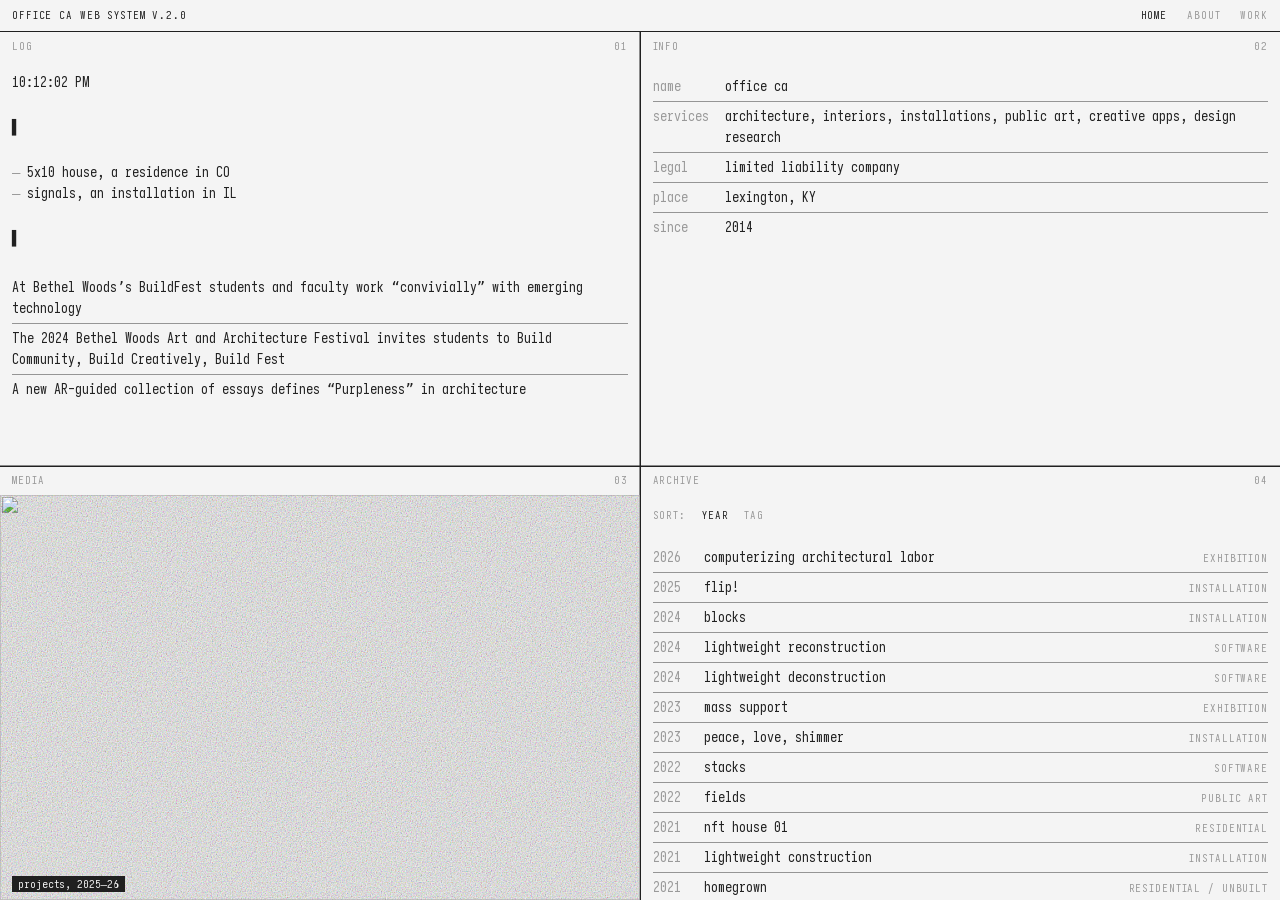
==== index.html @ b6ec3b97 "initial commit" ====
<!doctype html>
<html lang="en">
<head>
  <meta charset="utf-8">
  <meta name="viewport" content="width=device-width, initial-scale=1">
  <title>quadrants</title>
  <!-- <link rel="preload" href="https://www.galocanizares.com/_next/static/css/cb2c95bd32c16531.css" as="style"> -->
  <link rel="stylesheet" href="style.css">
</head>
<body>
  <header id="nav"></header>
  <main id="grid"></main>
  <div id="mark" aria-hidden="true"></div>
  <script src="app.js"></script>
</body>
</html>
---- style.css ----
@font-face {
  font-family: "office-ca-mono";
  src:
    url("./content/office-ca-mono-lt.woff2") format("woff2");
}

:root {
  --paper: #f4f4f4;
  --ink: #202020;
  --faint: #999999;
  --line: #202020;
  --accent: #202020; /* blueprint blue */
  --bar-h: 2rem;
}

* { box-sizing: border-box; margin: 0; }

html, body { height: 100%; }

body {
  font: 14px/1.5 "office-ca-mono", ui-monospace, monospace;
  background: var(--paper);
  color: var(--ink);
}

/* top nav */
#nav {
  display: flex;
  justify-content: space-between;
  align-items: center;
  height: var(--bar-h);
  padding: 0 0.75rem;
  font-size: 11px;
  text-transform: uppercase;
  letter-spacing: 0.08em;
  border-bottom: 1px solid var(--line);
}
#nav nav { display: flex; gap: 1.25rem; }
#nav a { color: var(--faint); text-decoration: none; }
#nav a:hover, #nav a:focus-visible { color: var(--ink); }
#nav a.active { color: var(--accent); }
.nav-title { color: var(--ink); }

/* the grid — template comes from the layout state */
#grid {
  display: grid;
  height: calc(100vh - var(--bar-h));
  grid-template: var(--layout, 1fr 1fr / 1fr 1fr);
  gap: 1px;                    /* hairlines between cells, any layout */
  background: var(--line);
}

.quadrant {
  display: flex;
  flex-direction: column;
  min-height: 0;
  background: var(--paper);
}

/* registration mark at the center intersection (quad layout only) */
#mark {
  position: fixed;
  top: calc(50% + var(--bar-h) / 2);
  left: 50%;
  transform: translate(-50%, -54%);
  color: var(--accent);
  background: var(--paper);
  padding: 0 2px;
  pointer-events: none;
}

/* quadrant chrome */
.q-bar {
  display: flex;
  justify-content: space-between;
  align-items: center;
  height: 1.75rem;
  padding: 0 0.75rem;
  font-size: 11px;
  text-transform: uppercase;
  letter-spacing: 0.08em;
  color: var(--faint);
  flex: none;
  position: relative;
}
.q-bar::after {
  content: "";
  position: absolute; left: 0; right: 0; bottom: 0;
  transform-origin: left;
  animation: draw .6s cubic-bezier(.7, 0, .2, 1) both;
  animation-delay: calc(var(--d) + 200ms);
}

.q-body {
  overflow-y: auto;
  display: flex;
  flex-direction: column;
  flex: 1;
  min-height: 0;
}

/* each module is a row: edge-to-edge rule, own padding */
.q-body > * {
  padding: 0.75rem;
}

/* two-column quadrant body */
.q-body.cols-2 {
  display: grid;
  grid-template-columns: 1fr 1fr;
  align-content: start;
}
/* .q-body.cols-2 > *:nth-child(odd) { border-right: 1px solid var(--line); } */
.span-2 { grid-column: 1 / -1; border-right: 0 !important; }

/* modules */
.m-title h2 { font-size: 1.35rem; font-weight: 600; letter-spacing: -0.01em; }
.m-title p { color: var(--faint); }

/* .m-paragraph { max-width: 52ch; } */

.m-image img {
  width: 100%;
  object-fit: cover;
  object-position: center;
  display: block;
  filter: url('data:image/svg+xml,<svg xmlns="http://www.w3.org/2000/svg"><filter id="n" x="0" y="0" width="100%25" height="100%25"><feTurbulence type="fractalNoise" baseFrequency="0.8" numOctaves="2" stitchTiles="stitch" result="n"/><feBlend in="SourceGraphic" in2="n" mode="overlay"/></filter></svg>#n');
}
.m-image figcaption { font-size: 11px; color: var(--faint); margin-top: 0.35rem; }

/* slideshow module: fills the quadrant, edge to edge */
.q-body > .m-slideshow { padding: 0; }
.m-slideshow {
  position: relative;
  flex: 1;          /* take all remaining q-body height */
  min-height: 0;    /* allow it to shrink instead of overflowing */
}
.m-slideshow img {
  position: absolute;
  inset: 0;
  width: 100%;
  height: 100%;
  object-fit: cover;
  display: block;
  filter: url('data:image/svg+xml,<svg xmlns="http://www.w3.org/2000/svg"><filter id="n" x="0" y="0" width="100%25" height="100%25"><feTurbulence type="fractalNoise" baseFrequency="0.8" numOctaves="2" stitchTiles="stitch" result="n"/><feBlend in="SourceGraphic" in2="n" mode="overlay"/></filter></svg>#n');
  opacity: 0;
  transition: opacity 0.8s ease;
}
.m-slideshow img.active { opacity: 1; }
.m-slideshow figcaption {
  position: absolute;
  bottom: 0.5rem; left: 0.75rem;
  font-size: 11px;
  color: var(--paper);
  background: var(--ink);
  padding: 0 0.35rem;
  z-index: 1;
}

.m-links, .m-list { list-style: none; }
.m-links a { color: var(--accent); text-decoration: none; }
.m-links a:hover, .m-links a:focus-visible { text-decoration: underline; }
.m-links li, .m-kv div {
  padding: 0.25rem 0;
  border-bottom: 1px solid color-mix(in srgb, var(--line) 45%, var(--paper));
}
.m-links li:last-child, .m-kv div:last-child { border-bottom: 0; }
.m-list li::before { content: "— "; color: var(--faint); }

.m-kv div { display: flex; gap: 1rem; }
.m-kv dt { color: var(--faint); min-width: 8ch; }

.m-clock { color: var(--accent); }

.m-typing .caret {
  color: var(--accent);
  animation: blink 1s steps(1) infinite;
}
@keyframes blink { 50% { opacity: 0; } }

/* projects module: rows inside the row */
.q-body > .m-projects { padding: 0; }
.m-projects article { padding: 0.75rem; }
.m-projects article:last-child { border-bottom: 0; }
.m-projects img {
  width: 100%;
  aspect-ratio: 3 / 2;
  object-fit: cover;
  display: block;
  filter: grayscale(100%) sepia(50%) hue-rotate(var(--hue)) url('data:image/svg+xml,<svg xmlns="http://www.w3.org/2000/svg"><filter id="n" x="0" y="0" width="100%25" height="100%25"><feTurbulence type="fractalNoise" baseFrequency="0.8" numOctaves="2" stitchTiles="stitch" result="n"/><feBlend in="SourceGraphic" in2="n" mode="overlay"/></filter></svg>#n');

  margin-bottom: 0.5rem;
}
.m-projects .p-head { display: flex; justify-content: space-between; align-items: baseline; }
.m-projects h3 { font-size: 1rem; font-weight: 600; }
.m-projects h3 a { color: var(--accent); text-decoration: none; }
.m-projects h3 a:hover, .m-projects h3 a:focus-visible { text-decoration: underline; }
.m-projects .p-head span, .m-projects .p-tags { color: var(--faint); font-size: 11px; }
.m-projects .p-tags { text-transform: uppercase; letter-spacing: 0.08em; }
.m-projects p { max-width: 52ch; margin-top: 0.25rem; }
.m-projects .m-unknown { display: block; padding: 0.75rem; }
.m-projects.p-cols { display: grid; grid-template-columns: 1fr 1fr 1fr; align-content: start; }
/* .m-projects.p-cols article:nth-child(odd) { border-right: 1px solid var(--line); } */
.m-projects.p-cols article:nth-last-child(-n+2) { border-bottom: 0; }
.m-unknown { color: var(--faint); font-style: italic; }
.error { padding: 1rem; color: var(--faint); }

:focus-visible { outline: 2px solid var(--accent); outline-offset: 2px; }

/* projects-list module: ruled table rows */
.pl-sort {
  display: flex;
  gap: 1rem;
  align-items: baseline;
  font-size: 11px;
  text-transform: uppercase;
  letter-spacing: 0.08em;
  color: var(--faint);
  margin-bottom: 0.5rem;
}
.pl-sort button {
  background: none;
  border: 0;
  padding: 0;
  font: inherit;
  color: var(--faint);
  cursor: pointer;
  text-transform: inherit;
  letter-spacing: inherit;
}
.pl-sort button:hover, .pl-sort button:focus-visible { color: var(--ink); }
.pl-sort button.active { color: var(--accent); }

.pl-items { list-style: none; padding: 0.75rem; }
.pl-items li {
  display: grid;
  grid-template-columns: 5ch 1fr auto;   /* year | title | tags */
  gap: 1rem;
  align-items: baseline;
  border-bottom: 1px solid color-mix(in srgb, var(--line) 45%, var(--paper));
}
.pl-items li:last-child { border-bottom: 0; }

.pl-year { color: var(--faint); }
.pl-title a { color: var(--accent); text-decoration: none; }
.pl-title a:hover, .pl-title a:focus-visible { text-decoration: underline; }
.pl-tags {
  color: var(--faint);
  font-size: 11px;
  text-transform: uppercase;
  letter-spacing: 0.08em;
  text-align: right;
  white-space: nowrap;
}

.q-body > .m-projects-list { padding: 0; }
.m-projects-list .pl-sort { padding: 0.75rem 0.75rem 0; }
.m-projects-list .pl-items li { padding: 0.25rem 0; }

/* single-project module: fills the quadrant, data over image */
.q-body > .m-single-project { padding: 0; }
.m-single-project {
  position: relative;
  flex: 1;
  min-height: 90dvh;
}
.m-single-project img {
  position: absolute;
  inset: 0;
  width: 75%; height:75%;
  object-fit: cover;
  display: block;
  opacity: 0;
  transition: opacity 0.4s ease;
  padding: 0.75rem 0.75rem;
}
.m-single-project img.active { opacity: 1; }

/* data panel, bottom-left */
.m-single-project .sp-info {
  position: absolute;
  left: 0.75rem;
  bottom: 0.75rem;
  /* max-width: min(52ch, calc(100% - 1.5rem)); */
  max-width: 50%;
  max-height: min(60%, 38dvh);
  overflow-y: auto;
  background: var(--paper);
  padding: 0.75rem;
}
.m-single-project .p-head { display: flex; justify-content: space-between; align-items: baseline; gap: 1rem; }
.m-single-project h3 { font-size: 1rem; font-weight: 600; }
.m-single-project h3 a { color: var(--accent); text-decoration: none; }
.m-single-project h3 a:hover, .m-single-project h3 a:focus-visible { text-decoration: underline; }
.m-single-project .p-head span, .m-single-project .p-tags { color: var(--faint); font-size: 11px; }
.m-single-project .p-tags { text-transform: uppercase; letter-spacing: 0.08em; }
.m-single-project .sp-info p { margin-top: 0.25rem; }
.m-single-project .p-fields { margin-top: 0.5rem; }
.m-single-project .p-fields div {
  display: flex; gap: 1rem; padding: 0.25rem 0;
  border-bottom: 1px solid color-mix(in srgb, var(--line) 45%, var(--paper));
}
.m-single-project .p-fields div:last-child { border-bottom: 0; }
.m-single-project .p-fields dt { color: var(--faint); min-width: 8ch; }

/* carousel arrows, top-right */
.m-single-project .sp-nav {
  position: absolute;
  bottom: 1.5rem; right: 1.5rem;
  display: flex;
  gap: 1px;
  background: var(--paper);       /* hairlines between the segments */
}
.m-single-project .sp-nav button,
.m-single-project .sp-count {
  background: var(--line);
  color: var(--paper);
  border: 0;
  font: inherit;
  padding: 0.1rem 0.5rem;
  cursor: pointer;
}
.m-single-project .sp-count {
  font-size: 11px;
  color: var(--paper);
  display: flex;
  align-items: center;
  cursor: default;
}
.m-single-project .sp-nav button:hover,
.m-single-project .sp-nav button:focus-visible { color: var(--faint); }

/* --- boot sequence --- */
.quadrant {
  animation: wipe .5s cubic-bezier(.7, 0, .2, 1) both;
  animation-delay: var(--d);
}
@keyframes wipe {
  from { clip-path: inset(0 100% 0 0); }
  to   { clip-path: inset(0 0 0 0); }
}
@keyframes draw { from { transform: scaleX(0); } to { transform: scaleX(1); } }

.q-body > * {
  animation: mod-in .5s cubic-bezier(.2, .8, .2, 1) both;
  animation-delay: var(--d);
}
@keyframes mod-in {
  0%   { opacity: 0; transform: translateY(10px); }
  45%  { opacity: 1; }
  58%  { opacity: .2; }   /* the flicker */
  72%  { opacity: 1; }
  100% { opacity: 1; transform: none; }
}

#mark { animation: mod-in .4s 1.4s both; }

/* --- exit sequence (state transition out) --- */
.leaving .quadrant {
  animation: wipe-out .3s cubic-bezier(.7, 0, .2, 1) both;
  animation-delay: var(--d);
}
.leaving .q-body > *, .leaving .q-bar::after { animation: none; }
@keyframes wipe-out {
  from { clip-path: inset(0 0 0 0); }
  to   { clip-path: inset(0 0 0 100%); }
}

@media (prefers-reduced-motion: reduce) {
  .quadrant, .q-bar::after, .q-body > *, #mark, .leaving .quadrant { animation: none; }
}

/* stack on narrow screens */
@media (max-width: 700px) {
  #grid { grid-template: none / 1fr; height: auto; }
  .quadrant { min-height: 40vh; }
  #mark { display: none; }
  .m-single-project img { width: 100%; height:75%; }
  .m-single-project .sp-info { padding: 0.25rem; }
  .m-projects.p-cols { display: grid; grid-template-columns: 1fr; align-content: start; }
}
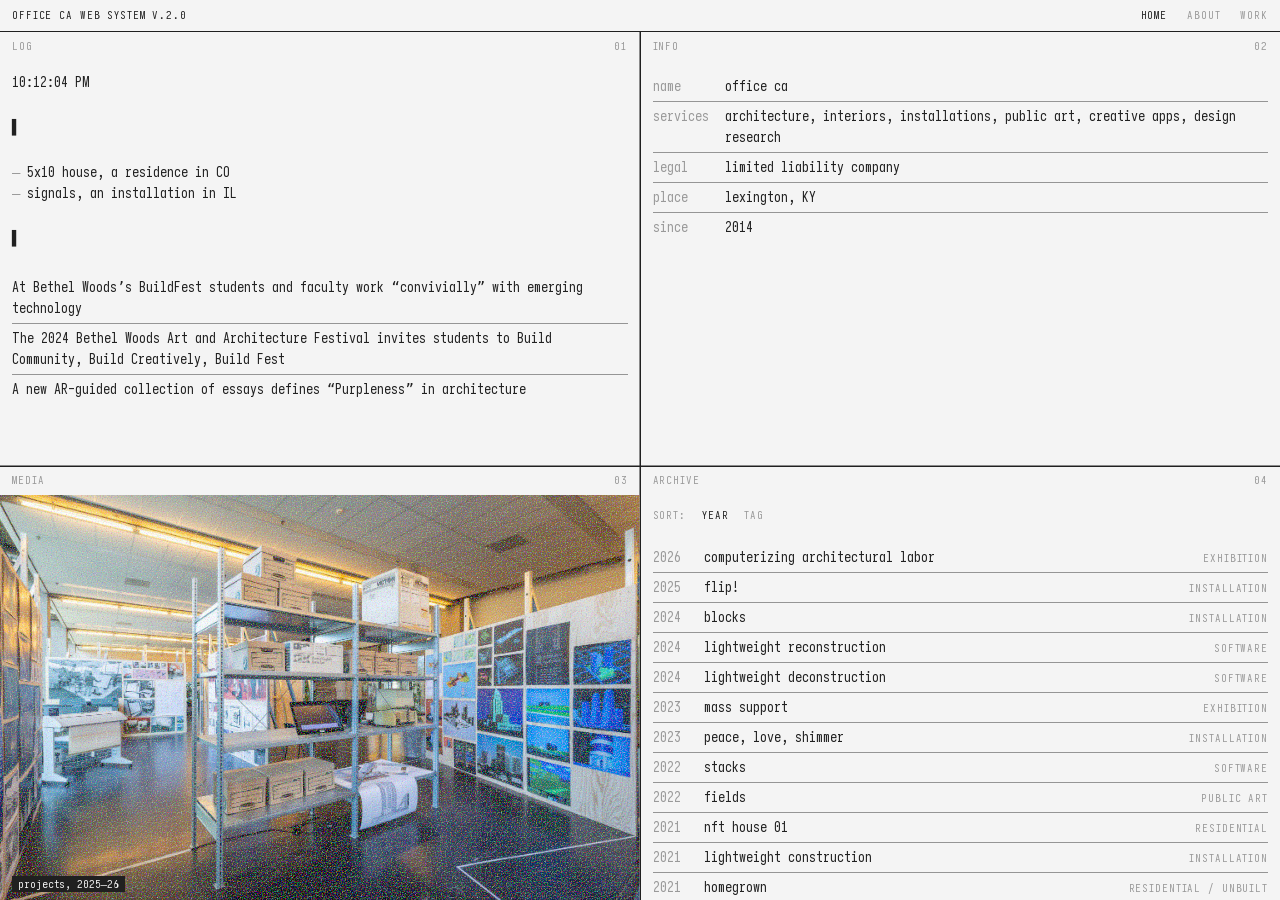
==== commit e3176416: "fixed title" ====
--- a/index.html
+++ b/index.html
@@ -3,8 +3,7 @@
 <head>
   <meta charset="utf-8">
   <meta name="viewport" content="width=device-width, initial-scale=1">
-  <title>quadrants</title>
-  <!-- <link rel="preload" href="https://www.galocanizares.com/_next/static/css/cb2c95bd32c16531.css" as="style"> -->
+  <title>office ca || design || architecture || research</title>
   <link rel="stylesheet" href="style.css">
 </head>
 <body>
